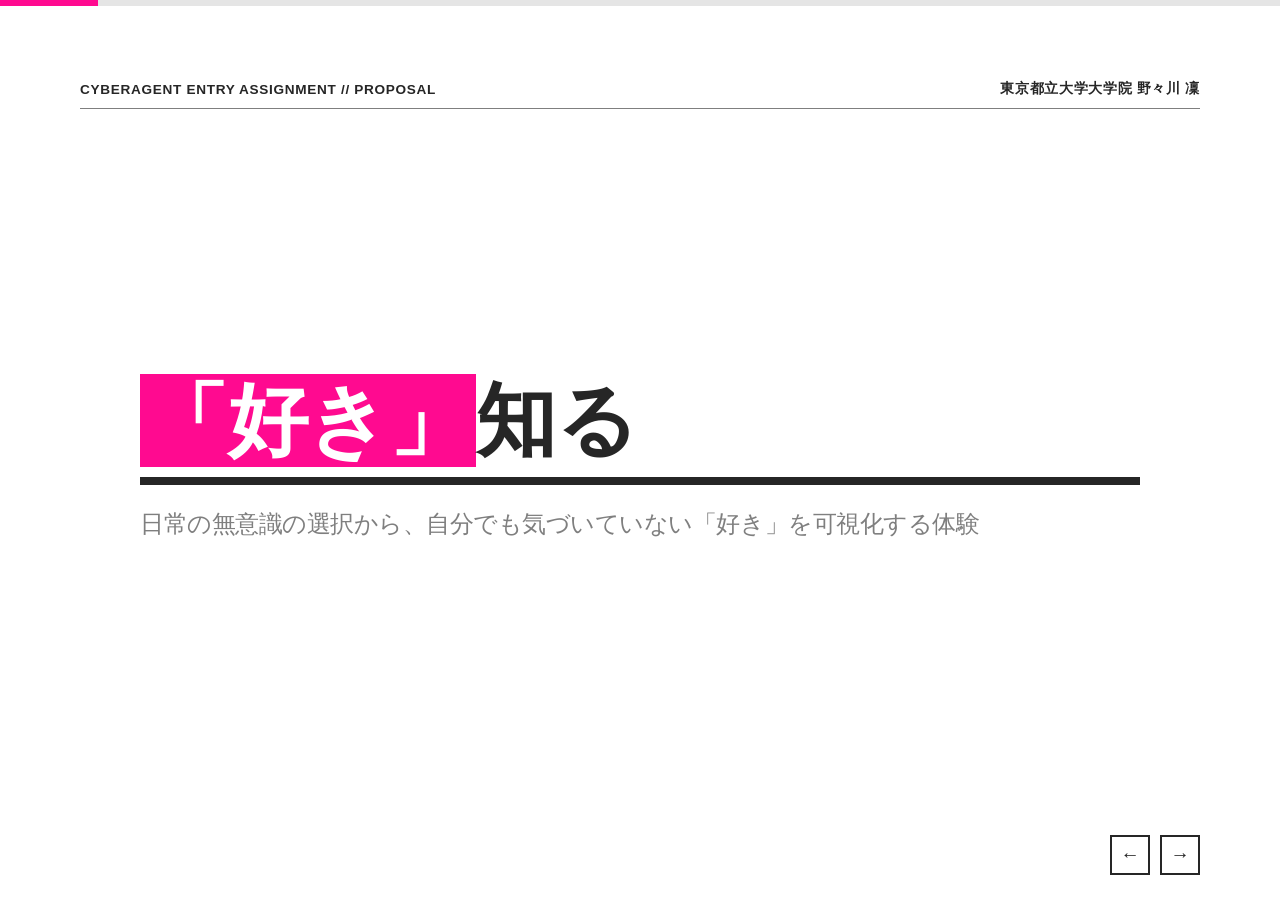
==== index.html @ e574d550 "Add index.html as a copy of cyberagent_slides.html" ====
<!DOCTYPE html>
<html lang="ja">
<head>
    <meta charset="UTF-8">
    <meta name="viewport" content="width=device-width, initial-scale=1.0">
    <title>「好き」を知る - PRESENTATION SLIDES</title>
    <style>
        /* DESIGN SYSTEM: MONOCHROME SWISS STYLE WITH VIVID PINK ACCENT */
        :root {
            --color-bg: #ffffff;
            --color-text: #262626;
            --color-border: #262626;
            --color-muted: #7f7f7f;
            --color-light-bg: #ffffff;
            --color-accent: #FF0A90; /* Vivid Pink */
        }

        * {
            box-sizing: border-box;
            margin: 0;
            padding: 0;
        }

        body {
            background-color: var(--color-bg);
            color: var(--color-text);
            font-family: 'Helvetica Neue', Helvetica, Arial, 'Hiragino Kaku Gothic ProN', 'ヒラギノ角ゴ ProN W3', sans-serif;
            letter-spacing: -0.03em;
            overflow: hidden; /* Hide scrollbars for presentation */
            height: 100vh;
            width: 100vw;
        }

        /* SLIDE WRAPPER & CONTAINER */
        .slide-container {
            position: relative;
            width: 100%;
            height: 100%;
        }

        .slide {
            position: absolute;
            top: 0;
            left: 0;
            width: 100%;
            height: 100%;
            opacity: 0;
            visibility: hidden;
            display: flex;
            flex-direction: column;
            justify-content: space-between;
            padding: 80px;
            background-color: var(--color-bg);
            transition: opacity 0.4s ease, visibility 0.4s ease;
            z-index: 1;
        }

        .slide.active {
            opacity: 1;
            visibility: visible;
            z-index: 2;
        }

        /* TYPOGRAPHY */
        h1, h2, h3, h4 {
            font-weight: 800;
            text-transform: uppercase;
            line-height: 1.0;
        }

        .slide-title-large {
            font-size: 5rem;
            line-height: 0.9;
            margin-bottom: 20px;
            border-bottom: 8px solid var(--color-border);
            padding-bottom: 20px;
            color: var(--color-text);
        }

        .slide-title {
            font-size: 3rem;
            border-bottom: 4px solid var(--color-border);
            padding-bottom: 15px;
            margin-bottom: 30px;
            color: var(--color-text);
        }

        .slide-subtitle {
            font-size: 1.5rem;
            color: var(--color-muted);
            font-weight: 400;
            text-transform: uppercase;
        }

        .slide-name {
            font-size: 1.5rem;
            color: var(--color-muted);
            font-weight: 400;
            text-transform: uppercase;
            
        }

        p, li {
            font-size: 1.25rem;
            line-height: 1.6;
        }

        ul {
            list-style: none;
            margin-top: 20px;
        }

        li {
            position: relative;
            padding-left: 25px;
            margin-bottom: 15px;
        }

        li::before {
            content: "■";
            position: absolute;
            left: 0;
            top: 0;
            font-size: 0.8rem;
            color: var(--color-text);
        }

        strong {
            font-weight: 800;
            background-color: var(--color-accent);
            color: #ffffff;
            padding: 2px 8px;
        }

        /* HEADER & FOOTER (ON EACH SLIDE) */
        .slide-header {
            display: flex;
            justify-content: space-between;
            align-items: center;
            font-size: 0.85rem;
            font-weight: 800;
            letter-spacing: 0.05em;
            text-transform: uppercase;
            border-bottom: 1px solid var(--color-muted);
            padding-bottom: 10px;
        }

        .slide-footer {
            display: flex;
            justify-content: space-between;
            align-items: center;
            font-size: 0.85rem;
            font-weight: 800;
            letter-spacing: 0.05em;
            text-transform: uppercase;
            padding-top: 10px;
        }

        .slide-content {
            flex-grow: 1;
            display: flex;
            flex-direction: column;
            justify-content: center;
            max-width: 1000px;
            margin: 0 auto;
            width: 100%;
        }

        /* GRID / LAYOUTS */
        .grid-2 {
            display: grid;
            grid-template-columns: 1fr 1fr;
            gap: 50px;
            align-items: start;
        }

        .border-box {
            border: 2px solid var(--color-border);
            padding: 30px;
            background-color: var(--color-light-bg);
        }

        /* DIAGRAMS (SWISS STYLE) */
        .diagram-container {
            display: flex;
            flex-direction: column;
            gap: 15px;
            margin-top: 20px;
        }

        .diagram-step {
            display: flex;
            border: 2px solid var(--color-border);
            align-items: center;
        }

        .step-number {
            background-color: var(--color-accent);
            color: #ffffff;
            padding: 15px 25px;
            font-weight: 800;
            font-size: 1.5rem;
        }

        .step-text {
            padding: 15px;
            font-weight: 800;
            font-size: 1.1rem;
            text-transform: uppercase;
        }

        /* EMBEDDED DEMO */
        .demo-iframe-container {
            width: 100%;
            height: 400px;
            margin-top: 20px;
            position: relative;
        }

        iframe {
            width: 100%;
            height: 100%;
            border: none;
        }

        /* NAVIGATION CONTROLS */
        .controls {
            position: fixed;
            bottom: 25px;
            right: 80px;
            display: flex;
            gap: 10px;
            z-index: 10;
        }

        .control-btn {
            background: var(--color-bg);
            color: var(--color-text);
            border: 2px solid var(--color-border);
            width: 40px;
            height: 40px;
            font-size: 1.2rem;
            font-weight: 800;
            cursor: pointer;
            display: flex;
            align-items: center;
            justify-content: center;
            transition: all 0.2s ease;
        }

        .control-btn:hover {
            background: var(--color-text);
            color: var(--color-bg);
        }

        .progress-bar-total {
            position: fixed;
            top: 0;
            left: 0;
            height: 6px;
            background-color: rgba(0, 0, 0, 0.1);
            width: 100%;
            z-index: 100;
        }

        .progress-bar-current {
            height: 100%;
            background-color: var(--color-accent);
            width: 0%;
            transition: width 0.3s ease;
        }
    </style>
</head>
<body>

    <div class="progress-bar-total">
        <div class="progress-bar-current" id="progress-indicator"></div>
    </div>

    <!-- CONTROLS -->
    <div class="controls">
        <button class="control-btn" id="btn-prev">←</button>
        <button class="control-btn" id="btn-next">→</button>
    </div>

    <div class="slide-container">

        <!-- SLIDE 1: TITLE -->
        <div class="slide active">
            <div class="slide-header">
                <span>CyberAgent Entry Assignment // Proposal</span>
                <span>東京都立大学大学院 野々川 凜</span>
            </div>
            <div class="slide-content">
                <h1 class="slide-title-large"><strong>「好き」</strong>知る</h1>
                <p class="slide-subtitle">日常の無意識の選択から、自分でも気づいていない「好き」を可視化する体験</p>

            </div>
        </div>

        <!-- SLIDE 2: 1. 自分は「好き」がよくわからない -->
        <div class="slide">
            <div class="slide-header">
                <span>01. My Experience</span>
                <span>「好き」を知る</span>
            </div>
            <div class="slide-content">
                <h2 class="slide-title">自分の「好き」とは</h2>
                <div class="grid-2">
                    <div>
                        <p>私は自分の「好き」があまり何かわらない。</p>
                        <br>
                        <p>もちろん、好きなものがないわけではない。</p>
                        <br>
                        <p>しかし、自分が心を動かされるものは、私にとってあまりにも当たり前の存在であり、意識して「好きだ」と認識することは少ない。</p>
                    </div>
                    <div class="border-box">
                        <p>聴く音楽、観る映画、街で目を向ける場所、居心地のよい空間。それらは生活の中に自然と根付いている。</p>
                    </div>
                </div>
            </div>
            <div class="slide-footer">
                <span></span>
                <span>Slide 02 / 13</span>
            </div>
        </div>

        <!-- SLIDE 3: 2. 他者から初めて知る「好き」 -->
        <div class="slide">
            <div class="slide-header">
                <span>02. Discovering via Others</span>
                <span>「好き」を知る</span>
            </div>
            <div class="slide-content">
                <h2 class="slide-title">他者から知る自分の「好き」</h2>
                <div class="grid-1">
                    <div>
                        <p>「好き」について考えたとき、最初に思い浮かんだのは、自分で好きだと思っていたものではなく、友人から言われたこと。</p>
                        <ul>
                            <li>「ビビッドピンクの持ち物多いね。」</li>
                            <li>「空よく見てるよね。」</li>
                            <li>「グリーンカレー好きだよね。」</li>
                        </ul>
                        <p>自分では意識していなかった。しかし、<strong>無意識に</strong>選び続けていたものばかりだった。</p>
                    </div>
                </div>

            </div>
            <div class="slide-footer">
                <span></span>
                <span>Slide 03 / 13</span>
            </div>
        </div>

        <!-- SLIDE 4: 3. 問題提起 -->
        <div class="slide">
            <div class="slide-header">
                <span>03. Problem Statement</span>
                <span>「好き」を知る</span>
            </div>
            <div class="slide-content">
                <h2 class="slide-title">人は自分の「好き」を理解しているのか</h2>
                <div class="grid-1">
                    <div>
                        <p><strong>本人が気づいていない無意識の中に「好き」は、まだたくさん存在しているのではないだろうか。</strong></p>
                        <br>
                        <p>「好き」を気づくことは、自分を知ることである。<br>「好き」を意識的に生活へ取り入れることで、日常は少しだけ豊かになるのではないだろうか。</p>
                    </div>
                </div>
            </div>
            <div class="slide-footer">
                <span></span>
                <span>Slide 04 / 13</span>
            </div>
        </div>

        <!-- SLIDE 5: 4. だから提案する（『好き』のあしあとに触れる） -->
        <div class="slide">
            <div class="slide-header">
                <span>04. The Proposal</span>
                <span>「好き」を知る</span>
            </div>
            <div class="slide-content">
                <h3 class="slide-subtitle">提案</h3>
                <br>
                <h2 class="slide-title">『好き』に気づく展</h2>
                <div class="grid-2">
                    <div>
                        <p style="font-size: 0.95rem; color: var(--color-muted); margin-bottom: 15px; border-left: 2px solid var(--color-border); padding-left: 10px; line-height: 1.4;">
                            本提案は、「好きなものを一つ選ぶ」というテーマに対し、あえて「好きなものがわからない」という課題から出発し、そこから「好きに気づく場と体験そのもの」を商品として提案する。
                        </p>
                        <p><strong>自分でも気づいていない「好き」を発見する体験を提案する。</strong></p>
                        <p style="margin-top: 10px;">無意識の選択から自分でも気づいていない「好き」を可視化する参加型インスタレーション</p>
                        
                        <br>
                        <ul style="margin-top: 10px; font-size: 1.15rem; line-height: 1.5;">
                            <li>デジタルだけで完結させない</li>
                            <li>体を動かして「選ぶ」体験</li>
                        </ul>
                    </div>
                    <div style="display: flex; flex-direction: column; align-items: center; justify-content: center; background: var(--color-light-bg);">
                        <img src="exhibition.jpg" alt="Exhibition Example" style="max-width: 100%; max-height: 320px; object-fit: contain;">
                        <p style="font-size: 0.75rem; color: var(--color-muted); margin-top: 10px; text-align: center; line-height: 1.3;">
                            画像引用元: <a href="https://1995-2015.undo.net/it/mostra/178484" target="_blank" rel="noopener noreferrer" style="color: var(--color-muted); text-decoration: underline;">Undo.net</a>
                        </p>
                    </div>
                </div>
            </div>
            <div class="slide-footer">
                <span></span>
                <span>Slide 05 / 13</span>
            </div>
        </div>

        <div class="slide">
            <div class="slide-header">
                <span>05. The Proposal</span>
                <span>「好き」を知る</span>
            </div>
            <div class="slide-content">
                <h2 class="slide-title">展示の基本形式</h2>
                <div class="grid-2">
                    <div>
                        <p><strong>無意識の選択を促す空間設計</strong></p>
                        <ul>
                            <li>展示空間に100〜300点程度の多様な作品をパネル展示。</li>
                            <li>先入観を排除するため、作品にはタイトルや説明を一切付与しない。</li>
                            <li>来場者は、自身の「気になったもの」を選び、空間を自由に周遊する。</li>
                        </ul>
                    </div>
                    <div class="border-box">
                        <p><strong>展示作品と多感覚素材:</strong></p>
                        <ul style="margin-top: 10px; font-size: 1rem; line-height: 1.4;">
                            <li><strong>総合的なメディアの混在</strong><br>
                            写真・映像・3DCG・イラスト・グラフィックなど、あらゆる表現形態を同一空間にパネル展示し、視覚的な「好き」を網羅。</li>
                            <li><strong>触角（触覚）で触れる素材の提示</strong><br>
                            一部の作品や展示台には、ファーなどの起毛生地、シリコン、特殊樹脂など、実際に触れて質感を感じられる素材を配置。触覚的アプローチからも「好き」を採集。</li>
                        </ul>
                    </div>
                </div>
            </div>
            <div class="slide-footer">
                <span></span>
                <span>Slide 06 / 13</span>
            </div>
        </div>






        <!-- SLIDE 6: 体験プロセス①：無意識の採集（記録） -->
        <div class="slide">
            <div class="slide-header">
                <span>06. Experience Process 1</span>
                <span>「好き」を知る</span>
            </div>
            <div class="slide-content">
                <h2 class="slide-title">体験プロセス①：記録</h2>
                <div class="grid-2">
                    <div>

                        <strong>NFCカードによる簡易な記録:</strong>
                        <ul>
                            <li>来場者は、受付でNFCカードを受け取る。作品のすぐ横にはNFCリーダーが設置されている。</li>
                            <li>来場者は気になった作品の前で、カードをかざすだけでその作品が記録される。</li>
                        </ul>

                        <strong>「好き」を質問しない:</strong>
                        <ul>
                            <li>来場者は「少しでも気になった作品」を選択し、カードをタッチする。</li>
                        </ul>


                    </div>
                    <div style="display: flex; flex-direction: column; align-items: center; justify-content: center;  background: var(--color-light-bg);">
                        <img src="nfc.jpg" alt="NFC Reader Example" style="max-width: 100%; max-height: 320px; object-fit: contain;">
                        <p style="font-size: 0.75rem; color: var(--color-muted); margin-top: 10px; text-align: center; line-height: 1.3;">
                            画像引用元: <a href="https://prtimes.jp/main/html/rd/p/000000017.000005794.html" target="_blank" rel="noopener noreferrer" style="color: var(--color-muted); text-decoration: underline;">PR TIMES</a>
                        </p>
                    </div>
                </div>
            </div>
            <div class="slide-footer">
                <span></span>
                <span>Slide 07 / 13</span>
            </div>
        </div>

        <!-- SLIDE 7: 体験プロセス②：他者の感性とマージする「タグ付け」 -->
        <div class="slide">
            <div class="slide-header">
                <span>07. Experience Process 2</span>
                <span>「好き」を知る</span>
            </div>
            <div class="slide-content">
                <h2 class="slide-title">体験プロセス②：タグの共創</h2>
                <div class="grid-1">
                    <div>
                        <strong>来場者自身によるタグ付け:</strong>
                        <ul>
                            <li>ランダムで選ばれた作品（例：10作品）について、来場者自身がその作品それぞれに対して「静けさ」「透明感」「懐かしさ」など、自分が感じた印象をタグとして付与する。</li>
                            <li>タグの付与は、自由入力または候補からの選択で行う。</li>
                        </ul>
                        <strong>タグの蓄積と分析:</strong>
                        <ul>
                            <li>展示期間中、来場者の選択履歴とタグは蓄積され続ける。各作品には、来場者が付けた多くの異なるタグが蓄積されていく（例：透明感 42票、静けさ 37票）。</li>
                            <li>研究者や主催者が一方的に作品の意味を決めるのではない、来場者全体によって作品の特徴が形作られる。</li>
                        </ul>
                    </div>
                </div>
            </div>
            <div class="slide-footer">
                <span></span>
                <span>Slide 08 / 13</span>
            </div>
        </div>

        <!-- SLIDE 8: フィードバック：自分の「好き」との対面 -->
        <div class="slide">
            <div class="slide-header">
                <span>08. Feedback</span>
                <span>「好き」を知る</span>
            </div>
            <div class="slide-content">
                <h2 class="slide-title">フィードバック：自分の「好き」</h2>
                <div class="grid-1">
                    <div>
                        <strong>フィードバックは展示期間終了後:</strong>
                           <ul>
                                <li>来場者たち自身が決めたタグでFBを提供する。</li>
                                <li>即時に結果を表示しないことで、結果を待つまでの間に
                                <br>「自分は何を選んだのか、自分の好きなものは何なのか」を自発的に考える時間（空白）が生まれる。</li>
                                <li>自分が考えていたことと実際の選択結果を「比較」することで、主観と客観のズレから新たな発見が生まれる。</li>
                                <li>解析結果として提示される「透明感」「静けさ」などの特徴と、選択した作品一覧を見返しながら、「確かにこういうものばかり選んでいた」と、納得感を持って「好き」を発見できる体験を提供する。
                                </li>
                            </ul>
                    </div>
                </div>
            </div>
            <div class="slide-footer">
                <span></span>
                <span>Slide 09 / 13</span>
            </div>
        </div>

        <!-- SLIDE 9: INTERACTIVE DEMO (Moved here) -->
        <div class="slide">
            <div class="slide-header">
                <span>09. Interactive Prototype</span>
                <span>「好き」を知る</span>
            </div>
            <div class="slide-content">
                <h2 class="slide-title">プロトタイプデモの実演</h2>
                <p>来場者の選択データと感性タグの共創結果を解析し、自分自身で共通点に気づくためのフィードバック画面である。</p>
                <div class="demo-iframe-container">
                    <iframe src="exhibition-results/index.html" id="demo-frame"></iframe>
                </div>
            </div>
            <div class="slide-footer">
                <span></span>
                <span>Slide 10 / 13</span>
            </div>
        </div>

        <!-- SLIDE 10: 市場への展開 -->
        <div class="slide">
            <div class="slide-header">
                <span>10. Market & Services</span>
                <span>「好き」を知る</span>
            </div>
            <div class="slide-content">
                <h2 class="slide-title">市場への展開</h2>
                <div class="grid-2">
                    <div>
                        <p>『好き』に気づく展は、一度きりの展示ではなく、各地域・美術館・商業施設・企業イベントなどへ巡回可能な体験型コンテンツとして展開できる。展示を重ねるほどタグデータが蓄積されるため、展示自体が成長し続ける。</p>
                        <br>
                        <p>また、蓄積された特徴データを活用することで、<strong>新たなサービスへの展開</strong>も期待できる。</p>
                    </div>
                    <div class="border-box">
                        <p><strong>展開サービスの可能性:</strong></p>
                        <ul style="margin-top: 5px; font-size: 1rem; line-height: 1.4;">
                            <li>自分に合った展示やイベントの推薦</li>
                            <li>商品・サービスとのマッチング</li>
                            <li>趣味や旅行先の提案</li>
                        </ul>
                    </div>
                </div>
            </div>
            <div class="slide-footer">
                <span></span>
                <span>Slide 11 / 13</span>
            </div>
        </div>

        <!-- SLIDE 11: 目指す社会（Vision） -->
        <div class="slide">
            <div class="slide-header">
                <span>11. Vision</span>
                <span>「好き」を知る</span>
            </div>
            <div class="slide-content">
                <h2 class="slide-title">目指す社会の姿</h2>
                <div class="grid-1">
                    <div style="display: flex; flex-direction: column; justify-content: center; align-items: center; text-align: center; height: 100%; min-height: 250px;">
                        <p style="font-size: 1.8rem; line-height: 1.6; font-weight: 700; color: var(--color-text);">
                            「自分に少し詳しく知ること」をきっかけに、<br>
                            人々が日常をより意識的に楽しみ、<br>
                            少し豊かに暮らせる社会の実現を目指す。
                        </p>
                    </div>
                </div>
            </div>
            <div class="slide-footer">
                <span></span>
                <span>Slide 12 / 13</span>
            </div>
        </div>

        <!-- SLIDE 13: 課題要件との相乗効果 -->
        <div class="slide">
            <div class="slide-header">
                <span>12. Synergy & Impact</span>
                <span>「好き」を知る</span>
            </div>
            <div class="slide-content">
                <h2 class="slide-title">課題要件との相乗効果</h2>
                <div class="grid-1">
                    <div>
                        <p><strong>前段階としての提案</strong></p>
                        <p>
                            他の候補者が「特定の好きな商品・体験」を1つ選んでその価値最大化を提案するのに対し、本提案は人々が自分だけの「好き」を発見する体験と仕組みを提示。
                        </p>
                        <br>
                        <p>この仕組み自体が、あらゆる商品やサービスと結びつくハブとなる。</p>
                    </div>
                </div>
            </div>
            <div class="slide-footer">
                <span></span>
                <span>Slide 13 / 13</span>
            </div>
        </div>

    </div>

    <script>
        // SLIDE NAVIGATION JAVASCRIPT
        const slides = document.querySelectorAll(".slide");
        const btnPrev = document.getElementById("btn-prev");
        const btnNext = document.getElementById("btn-next");
        const progressIndicator = document.getElementById("progress-indicator");

        let currentSlide = 0;
        const totalSlides = slides.length;

        function updateSlides() {
            // Remove active from all
            slides.forEach(slide => slide.classList.remove("active"));
            
            // Add active to current
            slides[currentSlide].classList.add("active");

            // Update progress bar
            const percent = ((currentSlide + 1) / totalSlides) * 100;
            progressIndicator.style.width = `${percent}%`;

            // Reset demo frame if switching to demo slide
            if (currentSlide === 9) {
                const frame = document.getElementById("demo-frame");
                if (frame) {
                    frame.src = frame.src; // Reload iframe to reset state
                }
            }
        }

        function nextSlide() {
            if (currentSlide < totalSlides - 1) {
                currentSlide++;
                updateSlides();
            }
        }

        // PREV SLIDE
        function prevSlide() {
            if (currentSlide > 0) {
                currentSlide--;
                updateSlides();
            }
        }

        // EVENT LISTENERS
        btnNext.addEventListener("click", nextSlide);
        btnPrev.addEventListener("click", prevSlide);

        // KEYBOARD NAVIGATION
        document.addEventListener("keydown", (e) => {
            if (e.key === "ArrowRight" || e.key === "Space") {
                e.preventDefault();
                nextSlide();
            } else if (e.key === "ArrowLeft") {
                e.preventDefault();
                prevSlide();
            }
        });

        // Initialize progress
        updateSlides();
    </script>
</body>
</html>
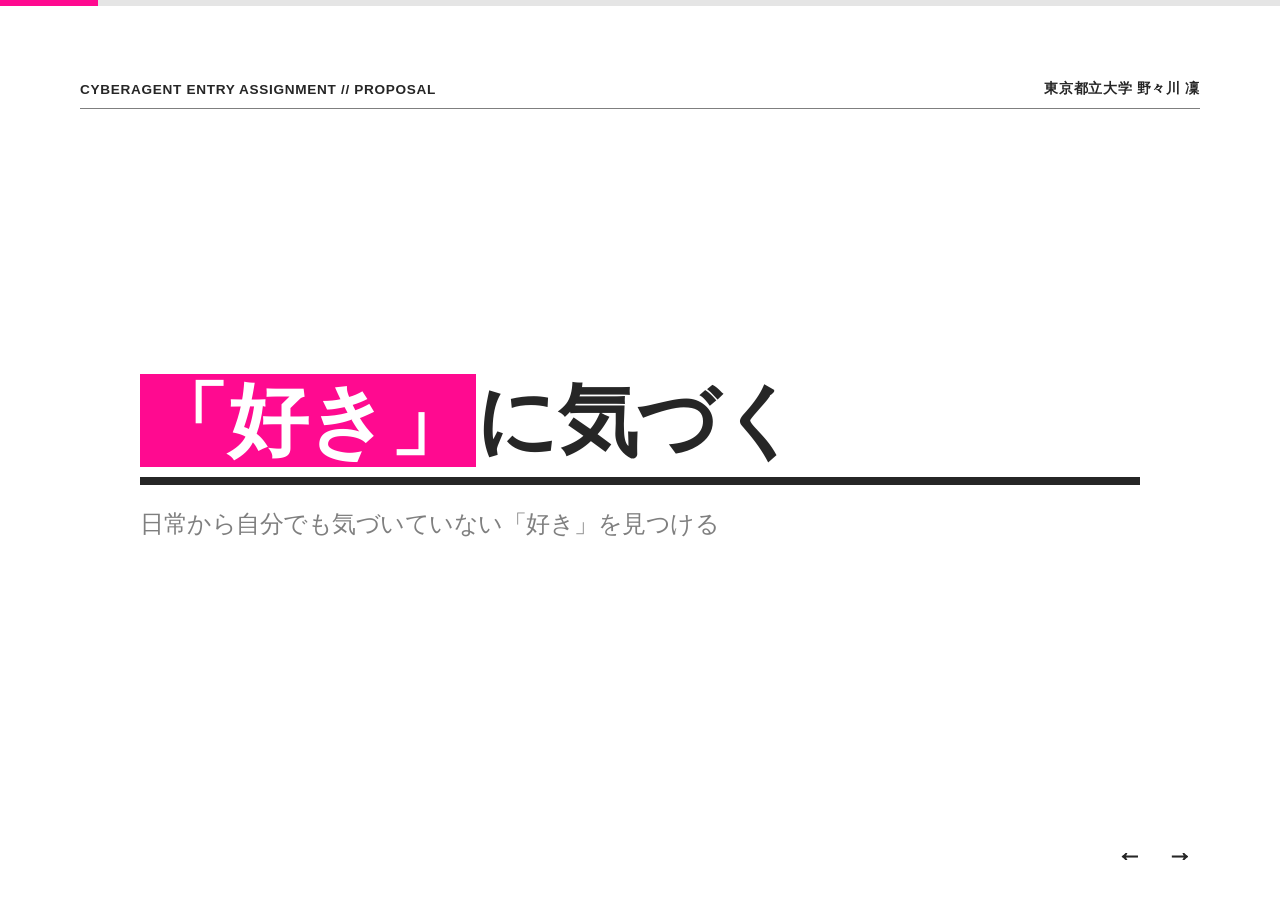
==== commit f1948c4c: "Refine presentation slides: update copy, problem statement, physical exhibition rationale, tag co-cr" ====
--- a/index.html
+++ b/index.html
@@ -3,7 +3,7 @@
 <head>
     <meta charset="UTF-8">
     <meta name="viewport" content="width=device-width, initial-scale=1.0">
-    <title>「好き」を知る - PRESENTATION SLIDES</title>
+    <title>「好き」に気づく - PRESENTATION SLIDES</title>
     <style>
         /* DESIGN SYSTEM: MONOCHROME SWISS STYLE WITH VIVID PINK ACCENT */
         :root {
@@ -234,13 +234,14 @@
         }
 
         .control-btn {
-            background: var(--color-bg);
+            background: transparent;
             color: var(--color-text);
-            border: 2px solid var(--color-border);
+            border: none;
             width: 40px;
             height: 40px;
-            font-size: 1.2rem;
-            font-weight: 800;
+            font-size: 1.6rem;
+            font-weight: 900;
+            -webkit-text-stroke: 1px currentColor;
             cursor: pointer;
             display: flex;
             align-items: center;
@@ -249,8 +250,8 @@
         }
 
         .control-btn:hover {
-            background: var(--color-text);
-            color: var(--color-bg);
+            background: transparent;
+            opacity: 0.6;
         }
 
         .progress-bar-total {
@@ -289,30 +290,28 @@
         <div class="slide active">
             <div class="slide-header">
                 <span>CyberAgent Entry Assignment // Proposal</span>
-                <span>東京都立大学大学院 野々川 凜</span>
-            </div>
-            <div class="slide-content">
-                <h1 class="slide-title-large"><strong>「好き」</strong>知る</h1>
-                <p class="slide-subtitle">日常の無意識の選択から、自分でも気づいていない「好き」を可視化する体験</p>
-
-            </div>
-        </div>
-
-        <!-- SLIDE 2: 1. 自分は「好き」がよくわからない -->
+                <span>東京都立大学 野々川 凜</span>
+            </div>
+            <div class="slide-content">
+                <h1 class="slide-title-large"><strong>「好き」</strong>に気づく</h1>
+                <p class="slide-subtitle">日常から自分でも気づいていない「好き」を見つける</p>
+
+            </div>
+        </div>
         <div class="slide">
             <div class="slide-header">
                 <span>01. My Experience</span>
-                <span>「好き」を知る</span>
+                <span>「好き」に気づく</span>
             </div>
             <div class="slide-content">
                 <h2 class="slide-title">自分の「好き」とは</h2>
                 <div class="grid-2">
                     <div>
-                        <p>私は自分の「好き」があまり何かわらない。</p>
+                        <p>私は、自分の「好き」があまりわからない。</p>
                         <br>
                         <p>もちろん、好きなものがないわけではない。</p>
                         <br>
-                        <p>しかし、自分が心を動かされるものは、私にとってあまりにも当たり前の存在であり、意識して「好きだ」と認識することは少ない。</p>
+                        <p>しかし、自分が心が惹かれるものは、私にとってあまりにも当たり前の存在であり、意識して「好きだ」と認識することは少ない。</p>
                     </div>
                     <div class="border-box">
                         <p>聴く音楽、観る映画、街で目を向ける場所、居心地のよい空間。それらは生活の中に自然と根付いている。</p>
@@ -329,13 +328,13 @@
         <div class="slide">
             <div class="slide-header">
                 <span>02. Discovering via Others</span>
-                <span>「好き」を知る</span>
+                <span>「好き」に気づく</span>
             </div>
             <div class="slide-content">
                 <h2 class="slide-title">他者から知る自分の「好き」</h2>
                 <div class="grid-1">
                     <div>
-                        <p>「好き」について考えたとき、最初に思い浮かんだのは、自分で好きだと思っていたものではなく、友人から言われたこと。</p>
+                        <p>「好き」とは何かを考えたとき、最初に思い浮かんだのは、自分で好きだと思っていたものではなく、友人から言われたこと。</p>
                         <ul>
                             <li>「ビビッドピンクの持ち物多いね。」</li>
                             <li>「空よく見てるよね。」</li>
@@ -356,15 +355,15 @@
         <div class="slide">
             <div class="slide-header">
                 <span>03. Problem Statement</span>
-                <span>「好き」を知る</span>
-            </div>
-            <div class="slide-content">
-                <h2 class="slide-title">人は自分の「好き」を理解しているのか</h2>
+                <span>「好き」に気づく</span>
+            </div>
+            <div class="slide-content">
+                <h2 class="slide-title">「好き」は、本当に自覚できているのだろうか</h2>
                 <div class="grid-1">
                     <div>
-                        <p><strong>本人が気づいていない無意識の中に「好き」は、まだたくさん存在しているのではないだろうか。</strong></p>
+                        <p><strong>本人もまだ気づいていない「好き」は、無意識の選択の中に数多く存在しているのではないだろうか。</strong></p>
                         <br>
-                        <p>「好き」を気づくことは、自分を知ることである。<br>「好き」を意識的に生活へ取り入れることで、日常は少しだけ豊かになるのではないだろうか。</p>
+                        <p>「好き」に気づくことは、自分を知ることである。<br>「好き」を意識的に生活へ取り入れることで、日常は少しだけ豊かになるのではないだろうか。</p>
                     </div>
                 </div>
             </div>
@@ -378,7 +377,7 @@
         <div class="slide">
             <div class="slide-header">
                 <span>04. The Proposal</span>
-                <span>「好き」を知る</span>
+                <span>「好き」に気づく</span>
             </div>
             <div class="slide-content">
                 <h3 class="slide-subtitle">提案</h3>
@@ -386,17 +385,17 @@
                 <h2 class="slide-title">『好き』に気づく展</h2>
                 <div class="grid-2">
                     <div>
-                        <p style="font-size: 0.95rem; color: var(--color-muted); margin-bottom: 15px; border-left: 2px solid var(--color-border); padding-left: 10px; line-height: 1.4;">
-                            本提案は、「好きなものを一つ選ぶ」というテーマに対し、あえて「好きなものがわからない」という課題から出発し、そこから「好きに気づく場と体験そのもの」を商品として提案する。
-                        </p>
-                        <p><strong>自分でも気づいていない「好き」を発見する体験を提案する。</strong></p>
-                        <p style="margin-top: 10px;">無意識の選択から自分でも気づいていない「好き」を可視化する参加型インスタレーション</p>
-                        
-                        <br>
-                        <ul style="margin-top: 10px; font-size: 1.15rem; line-height: 1.5;">
-                            <li>デジタルだけで完結させない</li>
-                            <li>体を動かして「選ぶ」体験</li>
-                        </ul>
+                        <p style="font-size: 1.4rem; font-weight: 700; line-height: 1.5; margin-bottom: 20px;">
+                            「好き」を選ぶのではなく、<br>
+                            <strong>「好き」に気づく体験</strong>を提供する。
+                        </p>
+                        <p style="font-size: 1.0rem; color: var(--color-text); line-height: 1.6; margin-bottom: 15px;">
+                            来場者は直感で「気になるもの」を記録するだけ。<br>
+                            無意識の選択の積み重ねから、自分でも知らなかった「好き」が浮き彫りになる参加型インスタレーション。
+                        </p>
+                        <p style="font-size: 0.9rem; color: var(--color-muted); line-height: 1.5; border-left: 2px solid var(--color-border); padding-left: 10px;">
+                            「好き」は画面の中だけではなく、空間を歩き、自分の身体で選ぶ行為の中に現れると考え、展示という体験形式を採用。
+                        </p>
                     </div>
                     <div style="display: flex; flex-direction: column; align-items: center; justify-content: center; background: var(--color-light-bg);">
                         <img src="exhibition.jpg" alt="Exhibition Example" style="max-width: 100%; max-height: 320px; object-fit: contain;">
@@ -415,28 +414,27 @@
         <div class="slide">
             <div class="slide-header">
                 <span>05. The Proposal</span>
-                <span>「好き」を知る</span>
+                <span>「好き」に気づく</span>
             </div>
             <div class="slide-content">
                 <h2 class="slide-title">展示の基本形式</h2>
                 <div class="grid-2">
                     <div>
-                        <p><strong>無意識の選択を促す空間設計</strong></p>
-                        <ul>
-                            <li>展示空間に100〜300点程度の多様な作品をパネル展示。</li>
-                            <li>先入観を排除するため、作品にはタイトルや説明を一切付与しない。</li>
-                            <li>来場者は、自身の「気になったもの」を選び、空間を自由に周遊する。</li>
+                        <p style="font-size: 1.3rem; font-weight: 700; line-height: 1.5; margin-bottom: 15px;">
+                            作品には<strong>タイトルも説明も一切付与しない。</strong>
+                        </p>
+                        <p style="font-size: 1.05rem; color: var(--color-text); line-height: 1.6;">
+                            文字情報や先入観を完全に排除。<br>
+                            来場者は「気になった」という<strong>直感だけ</strong>で作品を選び、空間を自由に周遊する。
+                        </p>
+                    </div>
+                    <div class="border-box">
+                        <p style="font-weight: 800; font-size: 1.1rem; margin-bottom: 10px;">空間設計</p>
+                        <ul style="font-size: 1.0rem; line-height: 1.6; list-style: none;">
+                            <li>100〜300点規模の多様な作品群をパネル展示</li>
+                            <li>視覚表現だけでなく触覚素材も配置し直感を刺激</li>
                         </ul>
                     </div>
-                    <div class="border-box">
-                        <p><strong>展示作品と多感覚素材:</strong></p>
-                        <ul style="margin-top: 10px; font-size: 1rem; line-height: 1.4;">
-                            <li><strong>総合的なメディアの混在</strong><br>
-                            写真・映像・3DCG・イラスト・グラフィックなど、あらゆる表現形態を同一空間にパネル展示し、視覚的な「好き」を網羅。</li>
-                            <li><strong>触角（触覚）で触れる素材の提示</strong><br>
-                            一部の作品や展示台には、ファーなどの起毛生地、シリコン、特殊樹脂など、実際に触れて質感を感じられる素材を配置。触覚的アプローチからも「好き」を採集。</li>
-                        </ul>
-                    </div>
                 </div>
             </div>
             <div class="slide-footer">
@@ -445,34 +443,28 @@
             </div>
         </div>
 
-
-
-
-
-
         <!-- SLIDE 6: 体験プロセス①：無意識の採集（記録） -->
         <div class="slide">
             <div class="slide-header">
                 <span>06. Experience Process 1</span>
-                <span>「好き」を知る</span>
+                <span>「好き」に気づく</span>
             </div>
             <div class="slide-content">
                 <h2 class="slide-title">体験プロセス①：記録</h2>
                 <div class="grid-2">
                     <div>
-
-                        <strong>NFCカードによる簡易な記録:</strong>
-                        <ul>
-                            <li>来場者は、受付でNFCカードを受け取る。作品のすぐ横にはNFCリーダーが設置されている。</li>
-                            <li>来場者は気になった作品の前で、カードをかざすだけでその作品が記録される。</li>
+                        <p style="font-size: 1.3rem; font-weight: 700; line-height: 1.5; margin-bottom: 20px;">
+                            記録の操作は<strong>限界までシンプルに。</strong>
+                        </p>
+                        
+                        <p style="font-size: 1.15rem; color: var(--color-text); line-height: 1.6; margin-bottom: 20px;">
+                            気になった作品の前で、<strong>カードをかざすだけ。</strong>
+                        </p>
+
+                        <ul style="font-size: 0.95rem; line-height: 1.6; color: var(--color-muted);">
+                            <li>「好きかどうか」を悩ませず、直感的な反応のみを蓄積</li>
+                            <li>画面操作を介さず、ワンタッチの身体的アクションで完了</li>
                         </ul>
-
-                        <strong>「好き」を質問しない:</strong>
-                        <ul>
-                            <li>来場者は「少しでも気になった作品」を選択し、カードをタッチする。</li>
-                        </ul>
-
-
                     </div>
                     <div style="display: flex; flex-direction: column; align-items: center; justify-content: center;  background: var(--color-light-bg);">
                         <img src="nfc.jpg" alt="NFC Reader Example" style="max-width: 100%; max-height: 320px; object-fit: contain;">
@@ -492,50 +484,64 @@
         <div class="slide">
             <div class="slide-header">
                 <span>07. Experience Process 2</span>
-                <span>「好き」を知る</span>
+                <span>「好き」に気づく</span>
             </div>
             <div class="slide-content">
                 <h2 class="slide-title">体験プロセス②：タグの共創</h2>
                 <div class="grid-1">
                     <div>
-                        <strong>来場者自身によるタグ付け:</strong>
+                        <p style="font-size: 1.25rem; font-weight: 700; line-height: 1.5; margin-bottom: 20px; border-left: 3px solid var(--color-border); padding-left: 12px;">
+                            作品を分析するためではなく、<strong>「他者の感じ方」を集めるため</strong>にタグを共有する。
+                        </p>
+
+                        <strong>来場者自身による直感のタグ付け:</strong>
+                        <ul style="margin-bottom: 20px;">
+                            <li>提示された作品に対し、「静けさ」「透明感」など直感的に感じた印象を付与。</li>
+                        </ul>
+                        
+                        <strong>感性データの共創と掛け合わせ:</strong>
                         <ul>
-                            <li>ランダムで選ばれた作品（例：10作品）について、来場者自身がその作品それぞれに対して「静けさ」「透明感」「懐かしさ」など、自分が感じた印象をタグとして付与する。</li>
-                            <li>タグの付与は、自由入力または候補からの選択で行う。</li>
+                            <li>来場者全員のタグが蓄積されることで、各作品に集団の客観的な印象特徴が形成されていく。</li>
+                            <li>「自分が気になった作品群」×「他者の感性データ」を掛け合わせることで、自分の潜在的な傾向を算出。</li>
                         </ul>
-                        <strong>タグの蓄積と分析:</strong>
-                        <ul>
-                            <li>展示期間中、来場者の選択履歴とタグは蓄積され続ける。各作品には、来場者が付けた多くの異なるタグが蓄積されていく（例：透明感 42票、静けさ 37票）。</li>
-                            <li>研究者や主催者が一方的に作品の意味を決めるのではない、来場者全体によって作品の特徴が形作られる。</li>
+                    </div>
+                </div>
+            </div>
+            <div class="slide-footer">
+                <span></span>
+                <span>Slide 08 / 13</span>
+            </div>
+        </div>
+
+        <!-- SLIDE 8: フィードバック：自分の「好き」との対面 -->
+        <div class="slide">
+            <div class="slide-header">
+                <span>08. Feedback</span>
+                <span>「好き」に気づく</span>
+            </div>
+            <div class="slide-content">
+                <h2 class="slide-title">フィードバック：自分の選択の可視化</h2>
+                <div class="grid-2">
+                    <div>
+                        <p style="font-size: 1.25rem; font-weight: 700; line-height: 1.5; margin-bottom: 15px;">
+                            「気になる」のデータ集積から、<br><strong>自身の選択傾向が鮮明に可視化される。</strong>
+                        </p>
+                        <ul style="font-size: 1.0rem; line-height: 1.6; color: var(--color-text);">
+                            <li>展示終了後に自身の感性パターンを届ける</li>
+                            <li>「なぜ気になったのか」を自発的に振り返る余白</li>
+                            <li>自覚していなかった<strong>「本当の好き」</strong>を確信する体験</li>
                         </ul>
                     </div>
-                </div>
-            </div>
-            <div class="slide-footer">
-                <span></span>
-                <span>Slide 08 / 13</span>
-            </div>
-        </div>
-
-        <!-- SLIDE 8: フィードバック：自分の「好き」との対面 -->
-        <div class="slide">
-            <div class="slide-header">
-                <span>08. Feedback</span>
-                <span>「好き」を知る</span>
-            </div>
-            <div class="slide-content">
-                <h2 class="slide-title">フィードバック：自分の「好き」</h2>
-                <div class="grid-1">
-                    <div>
-                        <strong>フィードバックは展示期間終了後:</strong>
-                           <ul>
-                                <li>来場者たち自身が決めたタグでFBを提供する。</li>
-                                <li>即時に結果を表示しないことで、結果を待つまでの間に
-                                <br>「自分は何を選んだのか、自分の好きなものは何なのか」を自発的に考える時間（空白）が生まれる。</li>
-                                <li>自分が考えていたことと実際の選択結果を「比較」することで、主観と客観のズレから新たな発見が生まれる。</li>
-                                <li>解析結果として提示される「透明感」「静けさ」などの特徴と、選択した作品一覧を見返しながら、「確かにこういうものばかり選んでいた」と、納得感を持って「好き」を発見できる体験を提供する。
-                                </li>
-                            </ul>
+                    <div class="border-box" style="background-color: var(--color-light-bg);">
+                        <p style="font-weight: 800; font-size: 0.85rem; color: var(--color-muted); text-transform: uppercase; margin-bottom: 10px;">[ フィードバック通知イメージ ]</p>
+                        <p style="font-size: 1.05rem; line-height: 1.6;">
+                            あなたは<br>
+                            ・<strong>透明感</strong><br>
+                            ・<strong>余白</strong><br>
+                            ・<strong>柔らかさ</strong><br>
+                            ・<strong>夕暮れ</strong><br>
+                            という特徴を持つ作品を無意識に数多く選んでいました。
+                        </p>
                     </div>
                 </div>
             </div>
@@ -545,17 +551,78 @@
             </div>
         </div>
 
-        <!-- SLIDE 9: INTERACTIVE DEMO (Moved here) -->
-        <div class="slide">
-            <div class="slide-header">
-                <span>09. Interactive Prototype</span>
-                <span>「好き」を知る</span>
-            </div>
-            <div class="slide-content">
-                <h2 class="slide-title">プロトタイプデモの実演</h2>
-                <p>来場者の選択データと感性タグの共創結果を解析し、自分自身で共通点に気づくためのフィードバック画面である。</p>
-                <div class="demo-iframe-container">
-                    <iframe src="exhibition-results/index.html" id="demo-frame"></iframe>
+        <!-- SLIDE 9: 分析フロー -->
+        <div class="slide">
+            <div class="slide-header">
+                <span>09. Analysis Logic</span>
+                <span>「好き」に気づく</span>
+            </div>
+            <div class="slide-content">
+                <h2 class="slide-title">分析フロー</h2>
+                <p style="font-size: 0.95rem; color: var(--color-muted); margin-top: -15px; margin-bottom: 15px;">意味の近いタグを統合し、来場者の感性を特徴として抽出する</p>
+                
+                <div style="display: grid; grid-template-columns: 160px 1fr 200px; gap: 12px; margin-top: 15px; align-items: stretch;">
+                    
+                    <!-- 左の細いカード（入力） -->
+                    <div class="border-box" style="padding: 14px 12px; display: flex; flex-direction: column; justify-content: center; background: #fff; position: relative; overflow: hidden;">
+                        <span style="position: absolute; right: 8px; bottom: 4px; font-size: 2.8rem; font-weight: 900; color: #000; opacity: 0.05; pointer-events: none; line-height: 1;">01</span>
+                        <h4 style="font-size: 0.95rem; font-weight: 700; line-height: 1.3;">来場者が作品を選択</h4>
+                        <p style="font-size: 0.75rem; color: var(--color-muted); margin-top: 6px; line-height: 1.4;">直感でカードをかざし「気になる」作品を記録</p>
+                    </div>
+
+                    <!-- 中央の大きな分析エリア (主役) -->
+                    <div style="background: rgba(0,0,0,0.015); border: 1.5px dashed var(--color-border); border-radius: 10px; padding: 12px 14px; display: flex; flex-direction: column; justify-content: center;">
+                        <div style="display: flex; align-items: stretch; gap: 6px; width: 100%; flex: 1;">
+                            
+                            <!-- タグ取得 (STEP 02) -->
+                            <div class="border-box" style="padding: 10px 8px; background: #fff; flex: 1; display: flex; flex-direction: column; justify-content: center; position: relative; overflow: hidden;">
+                                <span style="position: absolute; right: 4px; bottom: 2px; font-size: 2.2rem; font-weight: 900; color: #000; opacity: 0.05; pointer-events: none; line-height: 1;">02</span>
+                                <h4 style="font-size: 0.85rem; font-weight: 700;">タグ取得</h4>
+                                <p style="font-size: 0.7rem; color: var(--color-muted); margin-top: 4px; line-height: 1.3;">選択作品に付与された他者の感性タグを集約</p>
+                            </div>
+
+                            <div style="display: flex; align-items: center; color: var(--color-muted); font-size: 0.85rem; font-weight: 700;">→</div>
+
+                            <!-- 意味を数値化 (STEP 03) -->
+                            <div class="border-box" style="padding: 10px 8px; background: #fff; flex: 1; display: flex; flex-direction: column; justify-content: center; position: relative; overflow: hidden;">
+                                <span style="position: absolute; right: 4px; bottom: 2px; font-size: 2.2rem; font-weight: 900; color: #000; opacity: 0.05; pointer-events: none; line-height: 1;">03</span>
+                                <h4 style="font-size: 0.85rem; font-weight: 700;">意味を数値化</h4>
+                                <p style="font-size: 0.7rem; color: var(--color-muted); margin-top: 4px; line-height: 1.3;">Embeddingにより高次元のベクトル空間へ変換</p>
+                            </div>
+
+                            <div style="display: flex; align-items: center; color: var(--color-muted); font-size: 0.85rem; font-weight: 700;">→</div>
+
+                            <!-- 統合 (STEP 04) -->
+                            <div class="border-box" style="padding: 10px 8px; background: #fff; flex: 1; display: flex; flex-direction: column; justify-content: center; position: relative; overflow: hidden;">
+                                <span style="position: absolute; right: 4px; bottom: 2px; font-size: 2.2rem; font-weight: 900; color: #000; opacity: 0.05; pointer-events: none; line-height: 1;">04</span>
+                                <h4 style="font-size: 0.85rem; font-weight: 700;">統合 (クラスタ)</h4>
+                                <p style="font-size: 0.7rem; color: var(--color-muted); margin-top: 4px; line-height: 1.3;">類似概念を結合<br>（透明感・澄んだ ➔「透明性」）</p>
+                            </div>
+
+                            <div style="display: flex; align-items: center; color: var(--color-muted); font-size: 0.85rem; font-weight: 700;">→</div>
+
+                            <!-- 特徴抽出 (STEP 05) -->
+                            <div class="border-box" style="padding: 10px 8px; background: #fff; flex: 1; display: flex; flex-direction: column; justify-content: center; position: relative; overflow: hidden;">
+                                <span style="position: absolute; right: 4px; bottom: 2px; font-size: 2.2rem; font-weight: 900; color: #000; opacity: 0.05; pointer-events: none; line-height: 1;">05</span>
+                                <h4 style="font-size: 0.85rem; font-weight: 700;">特徴抽出</h4>
+                                <p style="font-size: 0.7rem; color: var(--color-muted); margin-top: 4px; line-height: 1.3;">各クラスタの重みを集計し嗜好傾向を特定</p>
+                            </div>
+
+                        </div>
+                    </div>
+
+                    <!-- 右の細いカード（特別成果物） -->
+                    <div class="border-box" style="padding: 14px 12px; display: flex; flex-direction: column; justify-content: center; background-color: #f8fafc; border-color: var(--color-text); position: relative; overflow: hidden;">
+                        <span style="position: absolute; right: 8px; bottom: 4px; font-size: 2.8rem; font-weight: 900; color: #000; opacity: 0.06; pointer-events: none; line-height: 1;">06</span>
+                        <h4 style="font-size: 0.95rem; font-weight: 700; line-height: 1.3;">「好き」の可視化通知</h4>
+                        <p style="font-size: 0.75rem; color: var(--color-muted); margin-top: 6px; line-height: 1.3;">選んだ作品の共通特徴：</p>
+                        <div style="display: flex; gap: 4px; flex-wrap: wrap; margin-top: 6px;">
+                            <span style="font-size: 0.8rem; font-weight: 800; background: var(--color-text); color: #fff; padding: 2px 6px; border-radius: 4px;">透明性</span>
+                            <span style="font-size: 0.8rem; font-weight: 800; background: var(--color-text); color: #fff; padding: 2px 6px; border-radius: 4px;">静けさ</span>
+                            <span style="font-size: 0.8rem; font-weight: 800; background: var(--color-text); color: #fff; padding: 2px 6px; border-radius: 4px;">余白</span>
+                        </div>
+                    </div>
+
                 </div>
             </div>
             <div class="slide-footer">
@@ -568,22 +635,28 @@
         <div class="slide">
             <div class="slide-header">
                 <span>10. Market & Services</span>
-                <span>「好き」を知る</span>
+                <span>「好き」に気づく</span>
             </div>
             <div class="slide-content">
                 <h2 class="slide-title">市場への展開</h2>
                 <div class="grid-2">
                     <div>
-                        <p>『好き』に気づく展は、一度きりの展示ではなく、各地域・美術館・商業施設・企業イベントなどへ巡回可能な体験型コンテンツとして展開できる。展示を重ねるほどタグデータが蓄積されるため、展示自体が成長し続ける。</p>
-                        <br>
-                        <p>また、蓄積された特徴データを活用することで、<strong>新たなサービスへの展開</strong>も期待できる。</p>
+                        <p style="font-size: 1.2rem; font-weight: 700; line-height: 1.5; margin-bottom: 15px;">
+                            巡回型コンテンツとしての展開と、<br><strong>データによる他領域への応用。</strong>
+                        </p>
+                        <p style="font-size: 1.0rem; color: var(--color-text); line-height: 1.6;">
+                            商業施設・地域イベント・美術館へ巡回展開。展示を重ねるほど感性データが蓄積・成長し、プラットフォームとしての価値が高まる。
+                        </p>
                     </div>
                     <div class="border-box">
-                        <p><strong>展開サービスの可能性:</strong></p>
-                        <ul style="margin-top: 5px; font-size: 1rem; line-height: 1.4;">
-                            <li>自分に合った展示やイベントの推薦</li>
-                            <li>商品・サービスとのマッチング</li>
-                            <li>趣味や旅行先の提案</li>
+                        <p style="font-weight: 800; font-size: 1.05rem; margin-bottom: 10px;">「好き」の特徴データの応用</p>
+                        <p style="font-size: 0.95rem; line-height: 1.5; margin-bottom: 10px;">
+                            展示で得られた「好き」の特徴データは、日常のあらゆるサービスへと応用できる：
+                        </p>
+                        <ul style="font-size: 0.95rem; line-height: 1.6; list-style: none;">
+                            <li><strong>商品推薦</strong>（感性に適合するアイテム）</li>
+                            <li><strong>旅行提案</strong>（直感に響く空間・場所）</li>
+                            <li><strong>展示推薦</strong>（嗜好にマッチするイベント）</li>
                         </ul>
                     </div>
                 </div>
@@ -594,46 +667,46 @@
             </div>
         </div>
 
-        <!-- SLIDE 11: 目指す社会（Vision） -->
-        <div class="slide">
-            <div class="slide-header">
-                <span>11. Vision</span>
-                <span>「好き」を知る</span>
-            </div>
-            <div class="slide-content">
-                <h2 class="slide-title">目指す社会の姿</h2>
+        <!-- SLIDE 11: 課題要件との相乗効果 -->
+        <div class="slide">
+            <div class="slide-header">
+                <span>11. Synergy & Impact</span>
+                <span>「好き」に気づく</span>
+            </div>
+            <div class="slide-content">
+                <h2 class="slide-title">課題要件との相乗効果</h2>
+                <div class="grid-1">
+                    <div style="display: flex; flex-direction: column; justify-content: center; align-items: center; text-align: center; min-height: 250px;">
+                        <p style="font-size: 1.6rem; line-height: 1.8; color: var(--color-text); margin-bottom: 20px;">
+                            他者が<span style="color: var(--color-muted);">「好きなもの」</span>を提案するなら、<br>
+                            私は<strong>「好きを見つける体験」</strong>を提案する。
+                        </p>
+                        <p style="font-size: 1.1rem; color: var(--color-muted); line-height: 1.6;">
+                            特定の商品にとどまらず、あらゆるサービスや価値と結びつくハブとなる仕組み。
+                        </p>
+                    </div>
+                </div>
+            </div>
+            <div class="slide-footer">
+                <span></span>
+                <span>Slide 12 / 13</span>
+            </div>
+        </div>
+
+        <!-- SLIDE 12: 目指す社会（Vision） -->
+        <div class="slide">
+            <div class="slide-header">
+                <span>12. Vision</span>
+                <span>「好き」に気づく</span>
+            </div>
+            <div class="slide-content">
+                <h2 class="slide-title">目指す形</h2>
                 <div class="grid-1">
                     <div style="display: flex; flex-direction: column; justify-content: center; align-items: center; text-align: center; height: 100%; min-height: 250px;">
-                        <p style="font-size: 1.8rem; line-height: 1.6; font-weight: 700; color: var(--color-text);">
-                            「自分に少し詳しく知ること」をきっかけに、<br>
-                            人々が日常をより意識的に楽しみ、<br>
-                            少し豊かに暮らせる社会の実現を目指す。
-                        </p>
-                    </div>
-                </div>
-            </div>
-            <div class="slide-footer">
-                <span></span>
-                <span>Slide 12 / 13</span>
-            </div>
-        </div>
-
-        <!-- SLIDE 13: 課題要件との相乗効果 -->
-        <div class="slide">
-            <div class="slide-header">
-                <span>12. Synergy & Impact</span>
-                <span>「好き」を知る</span>
-            </div>
-            <div class="slide-content">
-                <h2 class="slide-title">課題要件との相乗効果</h2>
-                <div class="grid-1">
-                    <div>
-                        <p><strong>前段階としての提案</strong></p>
-                        <p>
-                            他の候補者が「特定の好きな商品・体験」を1つ選んでその価値最大化を提案するのに対し、本提案は人々が自分だけの「好き」を発見する体験と仕組みを提示。
-                        </p>
-                        <br>
-                        <p>この仕組み自体が、あらゆる商品やサービスと結びつくハブとなる。</p>
+                        <p style="font-size: 2.0rem; line-height: 1.7; font-weight: 700; color: var(--color-text);">
+                            自分の<strong>「好き」に気づくこと</strong>から、<br>
+                            日常は少し豊かになる。
+                        </p>
                     </div>
                 </div>
             </div>
